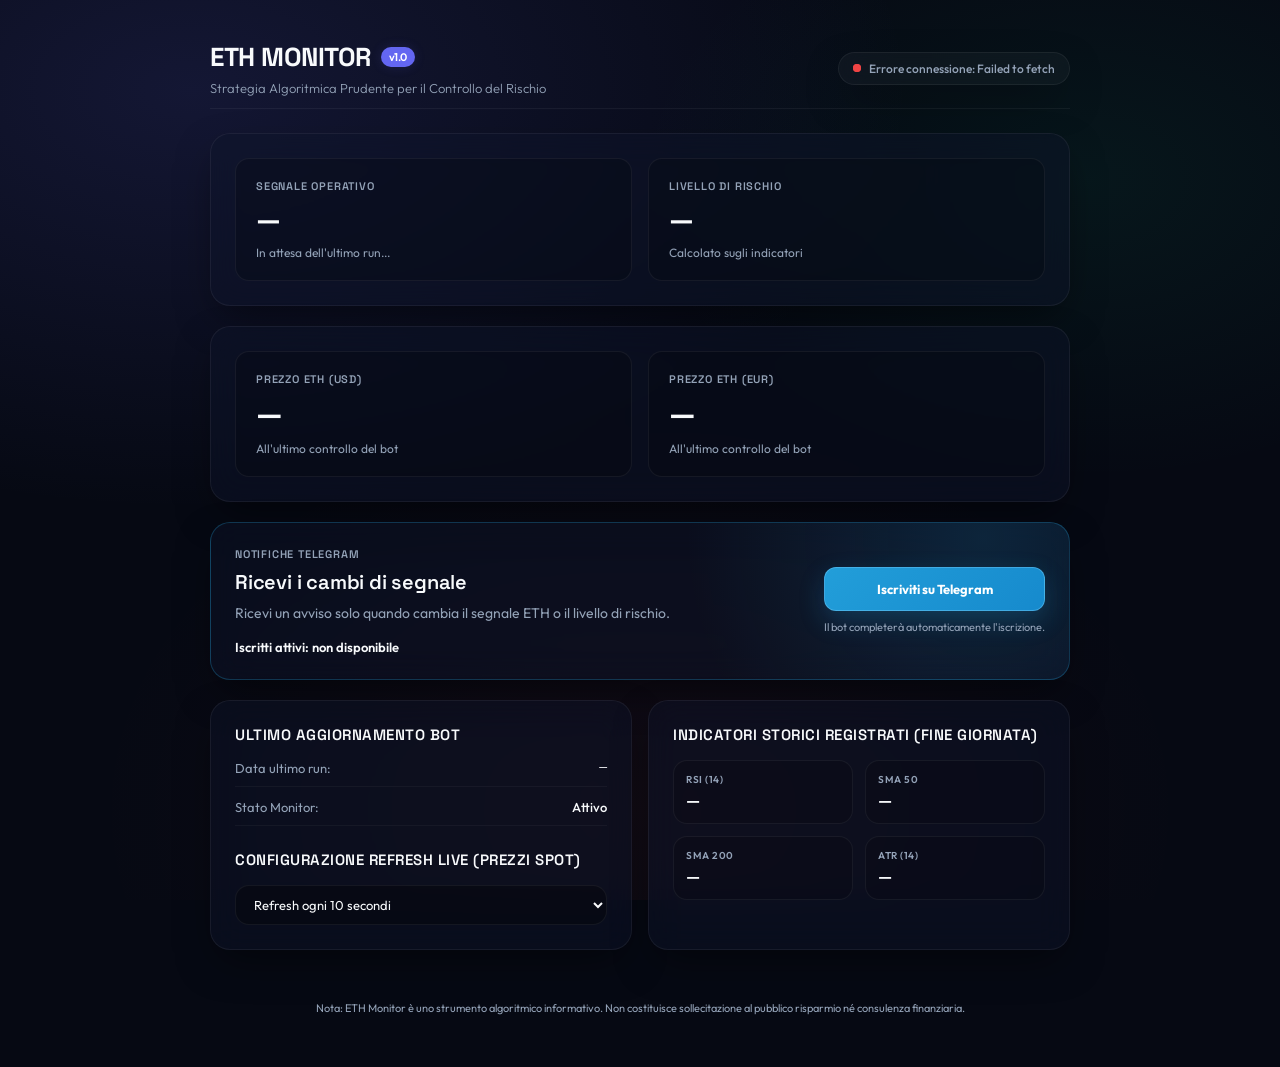
==== index.html @ 8e717e11 "Initial Ethereum prudential signal project" ====
<!doctype html>
<html lang="it">
  <head>
    <meta charset="utf-8" />
    <meta name="viewport" content="width=device-width,initial-scale=1" />
    <title>ETH Monitor — Dashboard</title>
    <!-- Google Fonts for premium typography -->
    <link rel="preconnect" href="https://fonts.googleapis.com">
    <link rel="preconnect" href="https://fonts.gstatic.com" crossorigin>
    <link href="https://fonts.googleapis.com/css2?family=Outfit:wght@300;400;600;700;800&family=Space+Grotesk:wght@400;500;700&display=swap" rel="stylesheet">
    <link rel="stylesheet" href="./style.css" />
  </head>
  <body>
    <main class="container">
      <header class="header">
        <div>
          <h1>ETH MONITOR <span class="badge">v1.0</span></h1>
          <p class="subtitle">Strategia Algoritmica Prudente per il Controllo del Rischio</p>
        </div>
        <div class="status" id="status">
          <span class="dot" aria-hidden="true"></span>
          <span id="statusText">Caricamento...</span>
        </div>
      </header>

      <!-- Main Overview Grid -->
      <section class="grid card">
        <div class="metric highlight-card" id="signalCard">
          <div class="label">Segnale Operativo</div>
          <div class="value" id="signalVal">—</div>
          <div class="hint" id="signalHint">In attesa dell'ultimo run...</div>
        </div>

        <div class="metric highlight-card" id="riskCard">
          <div class="label">Livello di Rischio</div>
          <div class="value" id="riskVal">—</div>
          <div class="hint" id="riskHint">Calcolato sugli indicatori</div>
        </div>
      </section>

      <!-- Prices Grid -->
      <section class="grid-2 card">
        <div class="metric price-card">
          <div class="label">Prezzo ETH (USD)</div>
          <div class="value price-val" id="priceUSD">—</div>
          <div class="hint" id="priceUSDHint">All'ultimo controllo del bot</div>
        </div>

        <div class="metric price-card">
          <div class="label">Prezzo ETH (EUR)</div>
          <div class="value price-val" id="priceEUR">—</div>
          <div class="hint" id="priceEURHint">All'ultimo controllo del bot</div>
        </div>
      </section>

      <section class="card telegram-card" aria-labelledby="telegramTitle">
        <div class="telegram-content">
          <div>
            <div class="label">Notifiche Telegram</div>
            <h2 id="telegramTitle">Ricevi i cambi di segnale</h2>
            <p class="telegram-description">
              Ricevi un avviso solo quando cambia il segnale ETH o il livello
              di rischio.
            </p>
            <p class="telegram-count" id="subscriberCount" aria-live="polite">
              Iscritti attivi: caricamento...
            </p>
          </div>
          <div class="telegram-action">
            <a
              class="telegram-button"
              href="https://t.me/ETH_Prudential_Signal_bot?start=iscrivimi"
              target="_blank"
              rel="noopener noreferrer"
            >
              Iscriviti su Telegram
            </a>
            <span>Il bot completerà automaticamente l'iscrizione.</span>
          </div>
        </div>
      </section>

      <!-- Detailed Info & Controls -->
      <div class="grid-2">
        <section class="card technical-info">
          <h2>Ultimo Aggiornamento Bot</h2>
          <div class="update-info">
            <div class="info-row">
              <span class="info-lbl">Data ultimo run:</span>
              <span class="info-val mono" id="lastUpdate">—</span>
            </div>
            <div class="info-row">
              <span class="info-lbl">Stato Monitor:</span>
              <span class="info-val" id="monitorStatus">Attivo</span>
            </div>
          </div>

          <h2 style="margin-top: 24px;">Configurazione Refresh Live (Prezzi Spot)</h2>
          <div class="row">
            <select id="refreshSelect" class="select" aria-label="Intervallo refresh">
              <option value="5000">Refresh ogni 5 secondi</option>
              <option value="10000" selected>Refresh ogni 10 secondi</option>
              <option value="30000">Refresh ogni 30 secondi</option>
              <option value="60000">Refresh ogni 60 secondi</option>
            </select>
          </div>
        </section>

        <!-- Technical Analysis / Indicators Summary -->
        <section class="card technical-details">
          <h2>Indicatori Storici Registrati (Fine Giornata)</h2>
          <div class="indicator-grid">
            <div class="ind-box">
              <span class="ind-lbl">RSI (14)</span>
              <span class="ind-val" id="rsiVal">—</span>
            </div>
            <div class="ind-box">
              <span class="ind-lbl">SMA 50</span>
              <span class="ind-val" id="sma50Val">—</span>
            </div>
            <div class="ind-box">
              <span class="ind-lbl">SMA 200</span>
              <span class="ind-val" id="sma200Val">—</span>
            </div>
            <div class="ind-box">
              <span class="ind-lbl">ATR (14)</span>
              <span class="ind-val" id="atrVal">—</span>
            </div>
          </div>
        </section>
      </div>

      <!-- CORS instructions helper in case of local file loading -->
      <section class="card cors-helper" id="corsHelper" style="display: none; margin-top: 18px;">
        <h3>💡 Nota CORS / Apertura locale</h3>
        <p>
          Il browser sembra bloccare il caricamento dei file JSON locali. Per far funzionare correttamente la dashboard dinamica, avvia il server locale eseguendo da terminale nella cartella del progetto:
        </p>
        <pre>python run_dashboard.py</pre>
        <p>Oppure apri l'indirizzo <a href="http://localhost:8000" target="_blank">http://localhost:8000</a> nel browser.</p>
      </section>

      <footer>
        <p class="footnote">
          Nota: ETH Monitor è uno strumento algoritmico informativo. Non costituisce sollecitazione al pubblico risparmio né consulenza finanziaria.
        </p>
      </footer>
    </main>

    <script src="./app.js?v=3"></script>
  </body>
</html>
---- style.css ----
:root {
  --bg: #060913;
  --card: rgba(15, 22, 42, 0.45);
  --card-border: rgba(255, 255, 255, 0.06);
  --text: #f8fafc;
  --muted: #94a3b8;
  --accent: #6366f1;
  --accent-glow: rgba(99, 102, 241, 0.15);
  
  /* Harmonious Tailored HSL Colors */
  --good: #10b981;        /* Emerald */
  --good-glow: rgba(16, 185, 129, 0.18);
  
  --warning: #f59e0b;     /* Amber */
  --warning-glow: rgba(245, 158, 11, 0.18);
  
  --bad: #ef4444;         /* Coral Red */
  --bad-glow: rgba(239, 68, 68, 0.18);
  
  --hold: #8b5cf6;        /* Violet */
  --hold-glow: rgba(139, 92, 246, 0.18);
  
  --shadow: 0 16px 40px -10px rgba(0, 0, 0, 0.5);
  --radius-lg: 20px;
  --radius-md: 14px;
}

* {
  box-sizing: border-box;
  transition: all 0.25s cubic-bezier(0.4, 0, 0.2, 1);
}

html, body {
  height: 100%;
  margin: 0;
}

body {
  font-family: 'Outfit', sans-serif;
  color: var(--text);
  background:
    radial-gradient(1200px 700px at 15% 10%, rgba(99, 102, 241, 0.15), transparent 60%),
    radial-gradient(900px 600px at 85% 20%, rgba(16, 185, 129, 0.08), transparent 50%),
    radial-gradient(1100px 800px at 50% 90%, rgba(239, 68, 68, 0.05), transparent 50%),
    var(--bg);
  background-attachment: fixed;
  overflow-x: hidden;
}

.container {
  max-width: 900px;
  margin: 40px auto;
  padding: 0 20px 40px;
}

/* Header & Status Indicator */
.header {
  display: flex;
  align-items: center;
  justify-content: space-between;
  gap: 20px;
  margin-bottom: 24px;
  padding-bottom: 12px;
  border-bottom: 1px solid rgba(255, 255, 255, 0.05);
}

h1 {
  font-family: 'Space Grotesk', sans-serif;
  font-weight: 700;
  font-size: 26px;
  margin: 0;
  letter-spacing: -0.5px;
  display: flex;
  align-items: center;
  gap: 10px;
}

.badge {
  font-size: 11px;
  font-family: 'Outfit', sans-serif;
  background: var(--accent);
  color: #fff;
  padding: 3px 8px;
  border-radius: 999px;
  font-weight: 600;
  box-shadow: 0 0 12px var(--accent-glow);
}

.subtitle {
  margin: 6px 0 0;
  color: var(--muted);
  font-size: 13px;
  font-weight: 300;
}

.status {
  display: flex;
  align-items: center;
  gap: 8px;
  padding: 8px 14px;
  border-radius: 999px;
  border: 1px solid var(--card-border);
  background: rgba(255, 255, 255, 0.03);
  backdrop-filter: blur(12px);
  box-shadow: var(--shadow);
  font-size: 12px;
  font-weight: 500;
  color: var(--muted);
}

.dot {
  width: 8px;
  height: 8px;
  border-radius: 50%;
  background: var(--muted);
  position: relative;
}

.dot::after {
  content: '';
  position: absolute;
  top: 0; left: 0; right: 0; bottom: 0;
  border-radius: 50%;
  animation: pulse 2s infinite;
}

@keyframes pulse {
  0% { transform: scale(1); opacity: 1; }
  100% { transform: scale(2.8); opacity: 0; }
}

.dot.ok { background: var(--good); }
.dot.ok::after { background: var(--good); }
.dot.err { background: var(--bad); }
.dot.err::after { background: var(--bad); }
.dot.loading { background: var(--accent); }
.dot.loading::after { background: var(--accent); }

/* Premium Glassmorphic Cards */
.card {
  border: 1px solid var(--card-border);
  background: var(--card);
  backdrop-filter: blur(16px);
  border-radius: var(--radius-lg);
  padding: 24px;
  box-shadow: var(--shadow);
  margin-bottom: 20px;
}

.card:hover {
  border-color: rgba(255, 255, 255, 0.12);
  box-shadow: 0 20px 48px -10px rgba(0, 0, 0, 0.6);
  transform: translateY(-2px);
}

/* Grids layout */
.grid {
  display: grid;
  grid-template-columns: repeat(2, minmax(0, 1fr));
  gap: 16px;
}

.grid-2 {
  display: grid;
  grid-template-columns: repeat(2, minmax(0, 1fr));
  gap: 16px;
  margin-bottom: 20px;
}

.metric {
  padding: 20px;
  border: 1px solid var(--card-border);
  border-radius: var(--radius-md);
  background: rgba(0, 0, 0, 0.2);
  position: relative;
  overflow: hidden;
}

.label {
  color: var(--muted);
  font-size: 11px;
  font-weight: 600;
  letter-spacing: 0.8px;
  text-transform: uppercase;
  font-family: 'Space Grotesk', sans-serif;
}

.value {
  margin-top: 8px;
  font-size: 28px;
  font-weight: 700;
  font-family: 'Space Grotesk', sans-serif;
}

.price-val {
  font-size: 30px;
  font-family: 'Space Grotesk', sans-serif;
  letter-spacing: -0.5px;
}

.hint {
  margin-top: 8px;
  font-size: 12px;
  color: var(--muted);
}

.telegram-card {
  border-color: rgba(41, 182, 246, 0.24);
  background:
    radial-gradient(circle at 90% 10%, rgba(41, 182, 246, 0.14), transparent 38%),
    var(--card);
}

.telegram-content {
  display: flex;
  align-items: center;
  justify-content: space-between;
  gap: 24px;
}

.telegram-card h2 {
  margin: 8px 0 8px;
  font-size: 20px;
  text-transform: none;
  letter-spacing: -0.2px;
}

.telegram-description {
  max-width: 520px;
  margin: 0;
  color: var(--muted);
  font-size: 14px;
  line-height: 1.55;
}

.telegram-count {
  margin: 14px 0 0;
  color: var(--text);
  font-size: 13px;
  font-weight: 600;
}

.telegram-action {
  min-width: 210px;
  display: flex;
  flex-direction: column;
  align-items: stretch;
  gap: 9px;
  text-align: center;
}

.telegram-action span {
  color: var(--muted);
  font-size: 11px;
  line-height: 1.35;
}

.telegram-button {
  display: inline-flex;
  align-items: center;
  justify-content: center;
  min-height: 44px;
  padding: 11px 18px;
  border: 1px solid rgba(125, 211, 252, 0.4);
  border-radius: 12px;
  color: #fff;
  background: linear-gradient(135deg, #229ed9, #168acd);
  box-shadow: 0 10px 26px rgba(34, 158, 217, 0.22);
  font-size: 13px;
  font-weight: 700;
  text-decoration: none;
}

.telegram-button:hover {
  transform: translateY(-1px);
  box-shadow: 0 14px 30px rgba(34, 158, 217, 0.3);
}

.mono {
  font-family: ui-monospace, SFMono-Regular, Menlo, Monaco, Consolas, monospace;
  font-size: 13px;
}

/* Dynamic State Colors for Signals and Risks */
.signal-buy {
  border-color: var(--good);
  background: linear-gradient(135deg, rgba(16, 185, 129, 0.05), rgba(0, 0, 0, 0.3));
  box-shadow: inset 0 0 20px rgba(16, 185, 129, 0.08);
}
.signal-buy .value { color: var(--good); text-shadow: 0 0 10px var(--good-glow); }

.signal-hold {
  border-color: var(--hold);
  background: linear-gradient(135deg, rgba(139, 92, 246, 0.05), rgba(0, 0, 0, 0.3));
  box-shadow: inset 0 0 20px rgba(139, 92, 246, 0.08);
}
.signal-hold .value { color: var(--hold); text-shadow: 0 0 10px var(--hold-glow); }

.signal-sell {
  border-color: var(--bad);
  background: linear-gradient(135deg, rgba(239, 68, 68, 0.05), rgba(0, 0, 0, 0.3));
  box-shadow: inset 0 0 20px rgba(239, 68, 68, 0.08);
}
.signal-sell .value { color: var(--bad); text-shadow: 0 0 10px var(--bad-glow); }

/* Risk cards */
.risk-low {
  border-color: var(--good);
}
.risk-low .value { color: var(--good); }

.risk-medium {
  border-color: var(--warning);
}
.risk-medium .value { color: var(--warning); }

.risk-high {
  border-color: var(--bad);
}
.risk-high .value { color: var(--bad); }

/* Technical details grid */
h2 {
  font-family: 'Space Grotesk', sans-serif;
  font-size: 15px;
  font-weight: 600;
  text-transform: uppercase;
  letter-spacing: 0.5px;
  margin: 0 0 16px;
  color: var(--text);
}

.update-info {
  display: flex;
  flex-direction: column;
  gap: 12px;
}

.info-row {
  display: flex;
  justify-content: space-between;
  padding-bottom: 10px;
  border-bottom: 1px solid rgba(255, 255, 255, 0.04);
}

.info-lbl {
  color: var(--muted);
  font-size: 13px;
}

.info-val {
  font-weight: 500;
  font-size: 13px;
}

.monitor-active {
  color: var(--good);
  font-weight: 600;
  background: var(--good-glow);
  padding: 2px 8px;
  border-radius: 4px;
}

.select {
  width: 100%;
  padding: 10px 14px;
  border-radius: var(--radius-md);
  border: 1px solid var(--card-border);
  background: rgba(0, 0, 0, 0.3);
  color: var(--text);
  font-family: 'Outfit', sans-serif;
  font-size: 13px;
  cursor: pointer;
  outline: none;
}
.select:hover {
  border-color: rgba(255, 255, 255, 0.2);
}

.indicator-grid {
  display: grid;
  grid-template-columns: repeat(2, 1fr);
  gap: 12px;
}

.ind-box {
  padding: 12px;
  border: 1px solid var(--card-border);
  border-radius: var(--radius-md);
  background: rgba(0, 0, 0, 0.15);
  display: flex;
  flex-direction: column;
  gap: 4px;
}

.ind-lbl {
  color: var(--muted);
  font-size: 10px;
  font-weight: 600;
  letter-spacing: 0.5px;
}

.ind-val {
  font-size: 16px;
  font-weight: 700;
  color: var(--text);
  font-family: 'Space Grotesk', sans-serif;
}

/* CORS alert box */
.cors-helper {
  background: linear-gradient(135deg, rgba(245, 158, 11, 0.05), rgba(0, 0, 0, 0.4));
  border-color: rgba(245, 158, 11, 0.3);
  padding: 18px 24px;
}
.cors-helper h3 {
  margin: 0 0 8px;
  font-size: 14px;
  color: var(--warning);
}
.cors-helper p {
  font-size: 12px;
  line-height: 1.6;
  color: var(--muted);
  margin: 0 0 10px;
}
.cors-helper pre {
  background: #000;
  padding: 8px 12px;
  border-radius: 6px;
  color: #fff;
  font-family: monospace;
  font-size: 11px;
  margin: 0;
  display: inline-block;
}

footer {
  margin-top: 30px;
  text-align: center;
}

.footnote {
  font-size: 11px;
  color: var(--muted);
  line-height: 1.5;
}

/* Responsive details */
@media (max-width: 768px) {
  .header {
    flex-direction: column;
    align-items: flex-start;
    gap: 12px;
  }
  .grid, .grid-2 {
    grid-template-columns: 1fr;
  }
  .telegram-content {
    align-items: stretch;
    flex-direction: column;
  }
  .telegram-action {
    min-width: 0;
  }
}
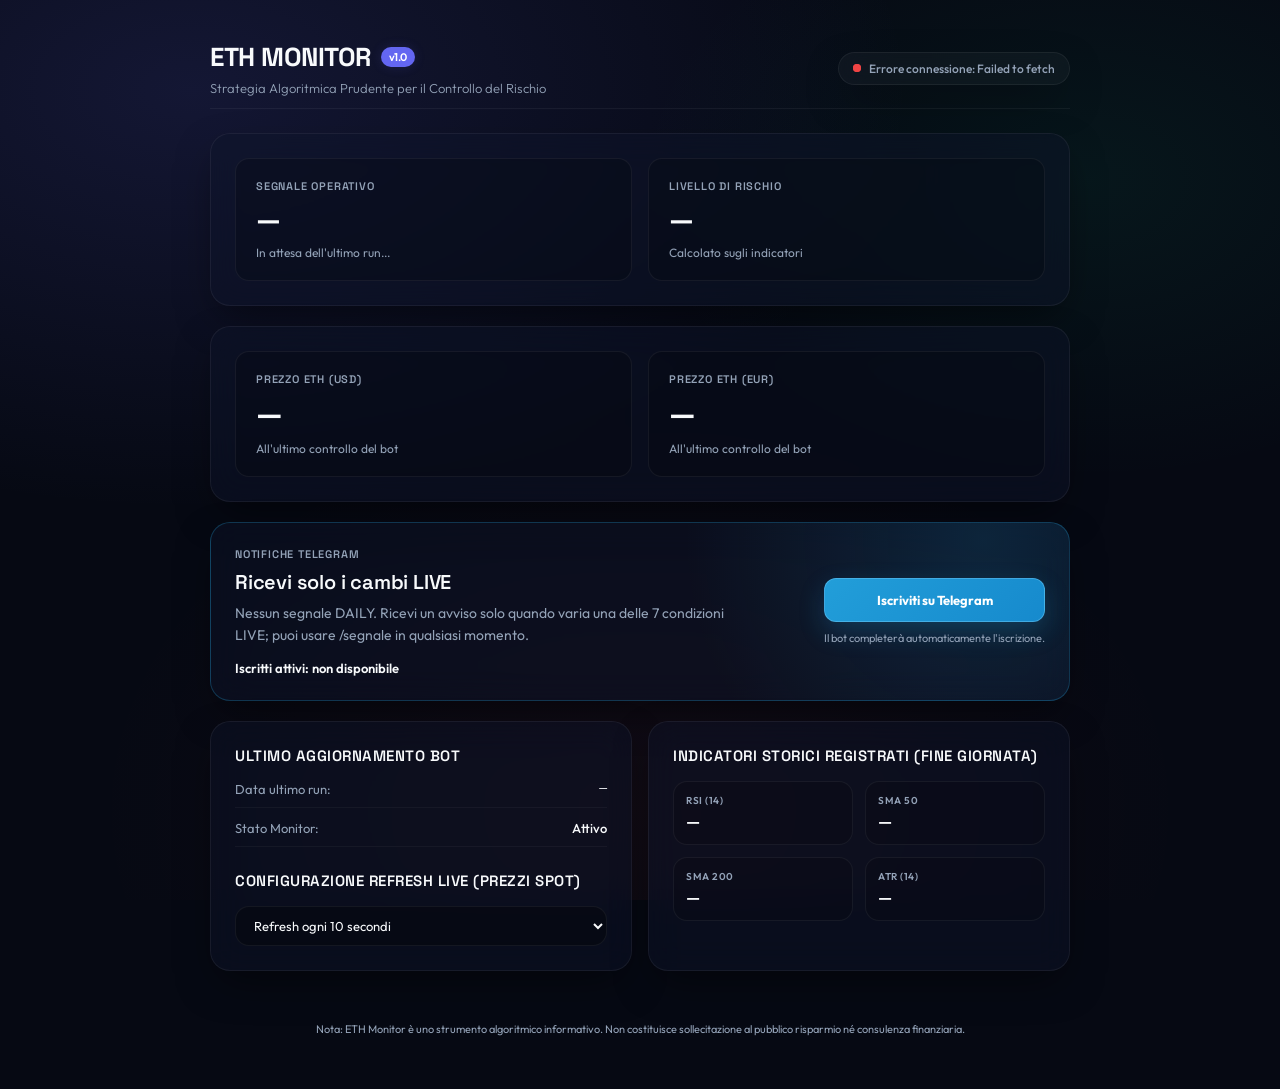
==== commit c2aa399a: "Invia su Telegram solo segnali LIVE" ====
--- a/index.html
+++ b/index.html
@@ -57,10 +57,10 @@
         <div class="telegram-content">
           <div>
             <div class="label">Notifiche Telegram</div>
-            <h2 id="telegramTitle">Ricevi i cambi di segnale</h2>
+            <h2 id="telegramTitle">Ricevi solo i cambi LIVE</h2>
             <p class="telegram-description">
-              Ricevi un avviso solo quando cambia il segnale ETH o il livello
-              di rischio.
+              Nessun segnale DAILY. Ricevi un avviso solo quando varia una
+              delle 7 condizioni LIVE; puoi usare /segnale in qualsiasi momento.
             </p>
             <p class="telegram-count" id="subscriberCount" aria-live="polite">
               Iscritti attivi: caricamento...
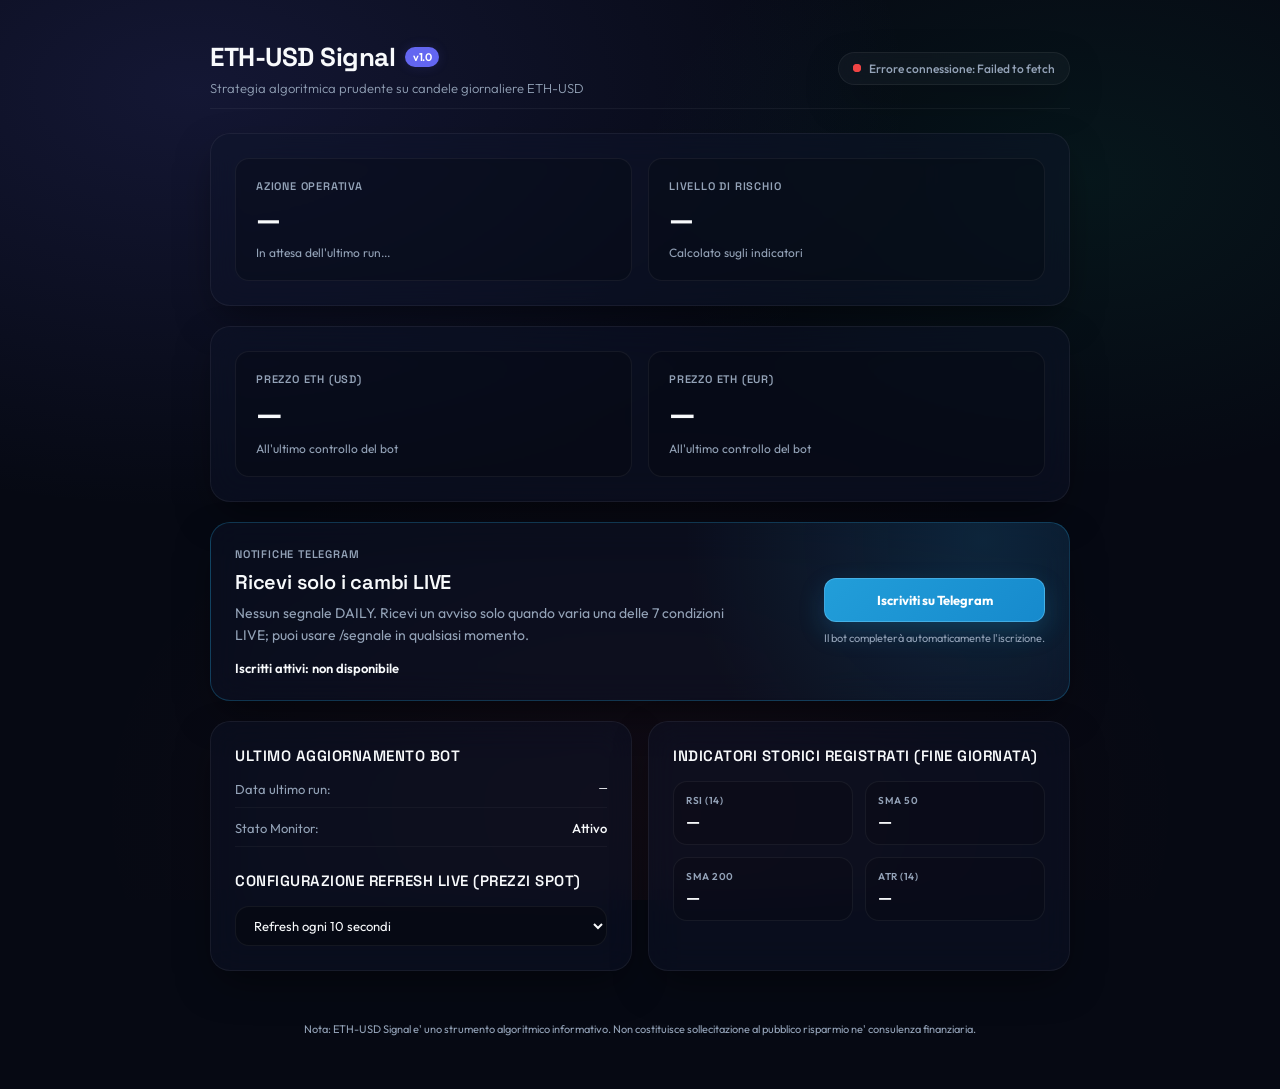
==== commit a64dbdc5: "Rendi riproducibile la baseline ETH-USD v1" ====
--- a/index.html
+++ b/index.html
@@ -3,7 +3,7 @@
   <head>
     <meta charset="utf-8" />
     <meta name="viewport" content="width=device-width,initial-scale=1" />
-    <title>ETH Monitor — Dashboard</title>
+    <title>ETH-USD Signal - Dashboard</title>
     <!-- Google Fonts for premium typography -->
     <link rel="preconnect" href="https://fonts.googleapis.com">
     <link rel="preconnect" href="https://fonts.gstatic.com" crossorigin>
@@ -14,8 +14,8 @@
     <main class="container">
       <header class="header">
         <div>
-          <h1>ETH MONITOR <span class="badge">v1.0</span></h1>
-          <p class="subtitle">Strategia Algoritmica Prudente per il Controllo del Rischio</p>
+          <h1>ETH-USD Signal <span class="badge">v1.0</span></h1>
+          <p class="subtitle">Strategia algoritmica prudente su candele giornaliere ETH-USD</p>
         </div>
         <div class="status" id="status">
           <span class="dot" aria-hidden="true"></span>
@@ -26,7 +26,7 @@
       <!-- Main Overview Grid -->
       <section class="grid card">
         <div class="metric highlight-card" id="signalCard">
-          <div class="label">Segnale Operativo</div>
+          <div class="label">Azione operativa</div>
           <div class="value" id="signalVal">—</div>
           <div class="hint" id="signalHint">In attesa dell'ultimo run...</div>
         </div>
@@ -142,7 +142,7 @@
 
       <footer>
         <p class="footnote">
-          Nota: ETH Monitor è uno strumento algoritmico informativo. Non costituisce sollecitazione al pubblico risparmio né consulenza finanziaria.
+          Nota: ETH-USD Signal e' uno strumento algoritmico informativo. Non costituisce sollecitazione al pubblico risparmio ne' consulenza finanziaria.
         </p>
       </footer>
     </main>
